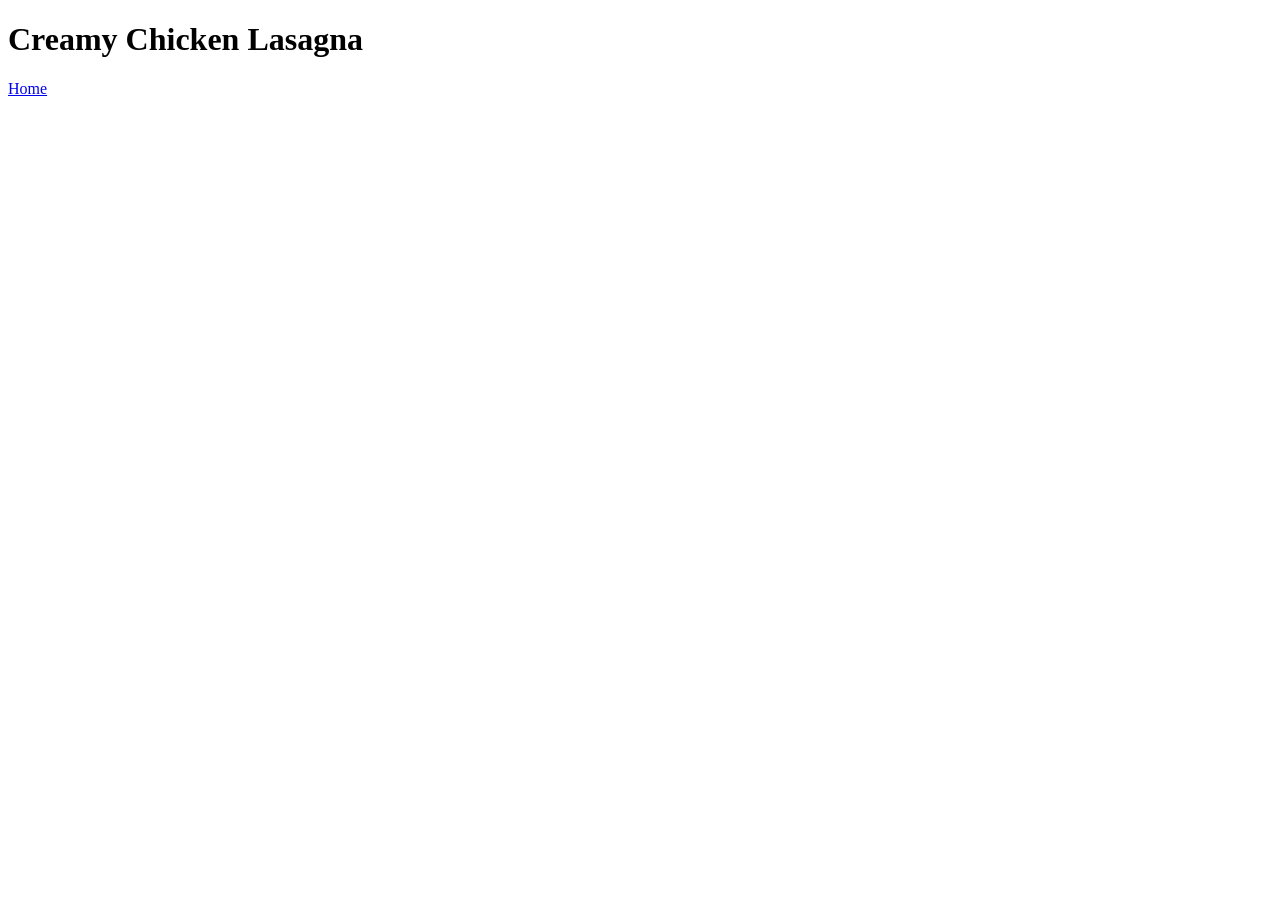
==== recipes/lasagna.html @ 3e8e2191 "step 1 & step 2 complited" ====
<!DOCTYPE html>
<html lang="en">
<head>
    <meta charset="UTF-8">
    <meta name="viewport" content="width=device-width, initial-scale=1.0">
    <title>Odin Recepies - Lasagna</title>
</head>
<body>
    <h1>Creamy Chicken Lasagna</h1>
    <a href="../index.html">Home</a>
</body>
</html>
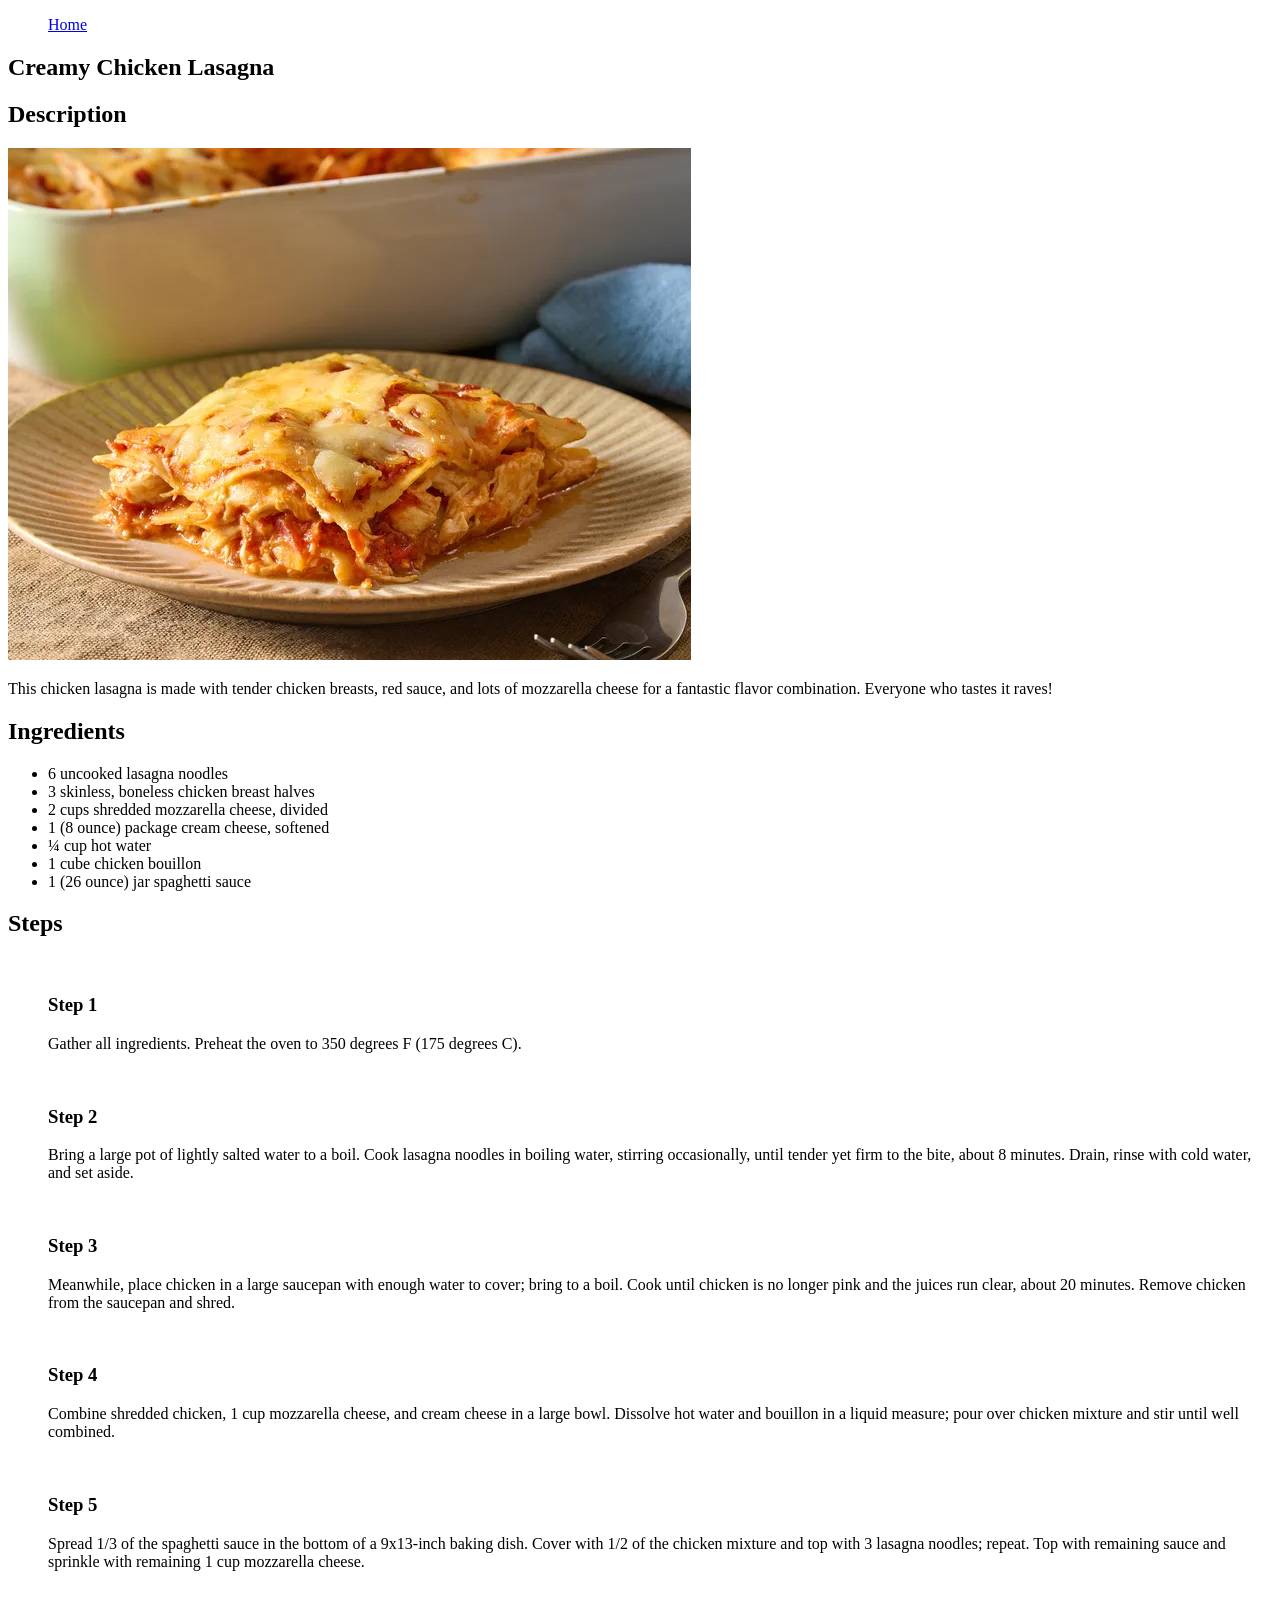
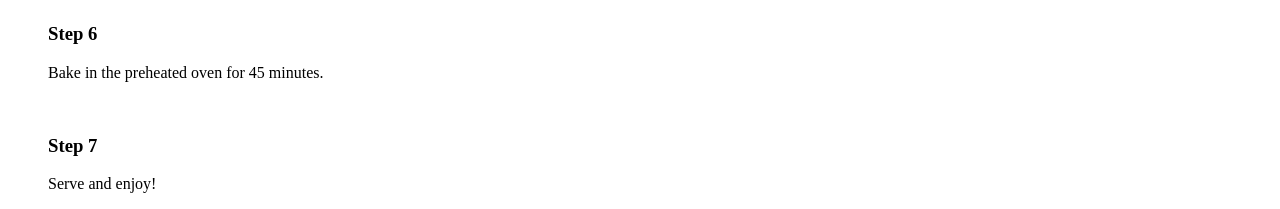
==== commit e1dd7f9d: "html structure for lasagna page is done" ====
--- a/recipes/lasagna.html
+++ b/recipes/lasagna.html
@@ -1,12 +1,55 @@
 <!DOCTYPE html>
 <html lang="en">
+
 <head>
     <meta charset="UTF-8">
     <meta name="viewport" content="width=device-width, initial-scale=1.0">
     <title>Odin Recepies - Lasagna</title>
 </head>
+
 <body>
-    <h1>Creamy Chicken Lasagna</h1>
-    <a href="../index.html">Home</a>
+    <nav>
+        <ol>
+            <a href="../index.html">Home</a>
+        </ol>
+    </nav>
+
+    <section class="container">
+        <h1>Creamy Chicken Lasagna</h1>
+        <div class="description">
+            <h2>Description</h2>
+            <img src="../images/creamy-chicken-lasagna.webp" alt="Finished lasagna image">
+            <p>This chicken lasagna is made with tender chicken breasts, red sauce, and lots of mozzarella cheese for a
+                fantastic flavor combination. Everyone who tastes it raves!</p>
+        </div>
+    </section>
+
+    <section class="ingredients">
+        <h2>Ingredients</h2>
+        <ul>
+            <li>6 uncooked lasagna noodles</li>
+            <li>3 skinless, boneless chicken breast halves</li>
+            <li>2 cups shredded mozzarella cheese, divided</li>
+            <li>1 (8 ounce) package cream cheese, softened</li>
+            <li>¼ cup hot water</li>
+            <li>1 cube chicken bouillon</li>
+            <li>1 (26 ounce) jar spaghetti sauce</li>
+        </ul>
+    </section>
+
+
+    <section class="steps">
+        <h2>Steps</h2>
+        <ol>
+            <br><h3>Step 1</h3> <p>Gather all ingredients. Preheat the oven to 350 degrees F (175 degrees C).</p></li>
+            <br><h3>Step 2</h3> <p>Bring a large pot of lightly salted water to a boil. Cook lasagna noodles in boiling water, stirring occasionally, until tender yet firm to the bite, about 8 minutes. Drain, rinse with cold water, and set aside.</p></li>
+            <br><h3>Step 3</h3> <p>Meanwhile, place chicken in a large saucepan with enough water to cover; bring to a boil. Cook until chicken is no longer pink and the juices run clear, about 20 minutes. Remove chicken from the saucepan and shred.</p></li>
+            <br><h3>Step 4</h3> <p>Combine shredded chicken, 1 cup mozzarella cheese, and cream cheese in a large bowl. Dissolve hot water and bouillon in a liquid measure; pour over chicken mixture and stir until well combined.</p></li>
+            <br><h3>Step 5</h3> <p>Spread 1/3 of the spaghetti sauce in the bottom of a 9x13-inch baking dish. Cover with 1/2 of the chicken mixture and top with 3 lasagna noodles; repeat. Top with remaining sauce and sprinkle with remaining 1 cup mozzarella cheese.</p></li>
+            <br><h3>Step 6</h3> <p>Bake in the preheated oven for 45 minutes.</p></li>
+            <br><h3>Step 7</h3> <p>Serve and enjoy!</p></li>
+        </ol>
+    </section>
 </body>
+
 </html>
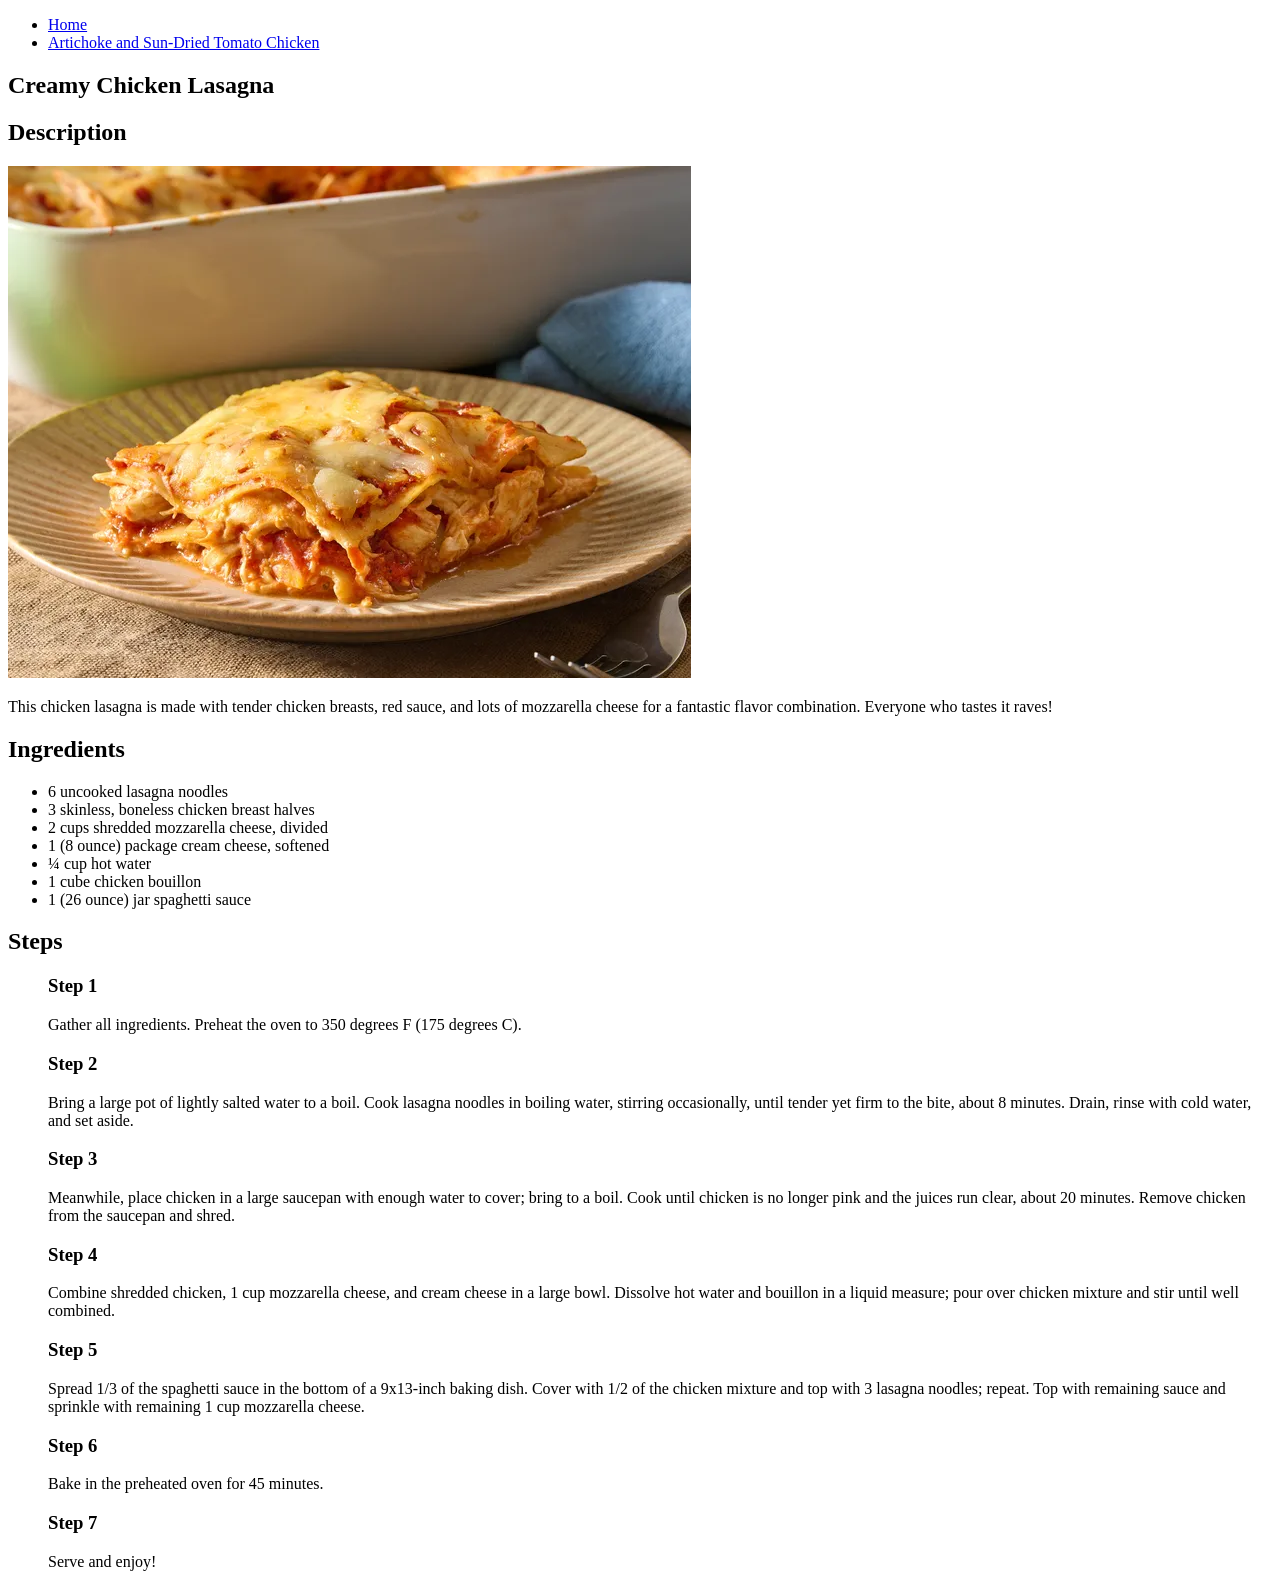
==== commit 9aa11199: "created a new page and corrected some errors" ====
--- a/recipes/lasagna.html
+++ b/recipes/lasagna.html
@@ -4,14 +4,15 @@
 <head>
     <meta charset="UTF-8">
     <meta name="viewport" content="width=device-width, initial-scale=1.0">
-    <title>Odin Recepies - Lasagna</title>
+    <title>Creamy Chicken Lasagna</title>
 </head>
 
 <body>
     <nav>
-        <ol>
-            <a href="../index.html">Home</a>
-        </ol>
+        <ul>
+            <li><a href="../index.html">Home</a></li>
+            <li><a href="./tomato_chicken.html">Artichoke and Sun-Dried Tomato Chicken</a></li>
+        </ul>
     </nav>
 
     <section class="container">
@@ -37,17 +38,43 @@
         </ul>
     </section>
 
-
     <section class="steps">
         <h2>Steps</h2>
         <ol>
-            <br><h3>Step 1</h3> <p>Gather all ingredients. Preheat the oven to 350 degrees F (175 degrees C).</p></li>
-            <br><h3>Step 2</h3> <p>Bring a large pot of lightly salted water to a boil. Cook lasagna noodles in boiling water, stirring occasionally, until tender yet firm to the bite, about 8 minutes. Drain, rinse with cold water, and set aside.</p></li>
-            <br><h3>Step 3</h3> <p>Meanwhile, place chicken in a large saucepan with enough water to cover; bring to a boil. Cook until chicken is no longer pink and the juices run clear, about 20 minutes. Remove chicken from the saucepan and shred.</p></li>
-            <br><h3>Step 4</h3> <p>Combine shredded chicken, 1 cup mozzarella cheese, and cream cheese in a large bowl. Dissolve hot water and bouillon in a liquid measure; pour over chicken mixture and stir until well combined.</p></li>
-            <br><h3>Step 5</h3> <p>Spread 1/3 of the spaghetti sauce in the bottom of a 9x13-inch baking dish. Cover with 1/2 of the chicken mixture and top with 3 lasagna noodles; repeat. Top with remaining sauce and sprinkle with remaining 1 cup mozzarella cheese.</p></li>
-            <br><h3>Step 6</h3> <p>Bake in the preheated oven for 45 minutes.</p></li>
-            <br><h3>Step 7</h3> <p>Serve and enjoy!</p></li>
+            <h3>Step 1</h3>
+            <p>Gather all ingredients. Preheat the oven to 350 degrees F (175 degrees C).</p>
+            </li>
+
+            <h3>Step 2</h3>
+            <p>Bring a large pot of lightly salted water to a boil. Cook lasagna noodles in boiling water, stirring
+                occasionally, until tender yet firm to the bite, about 8 minutes. Drain, rinse with cold water, and set
+                aside.</p>
+            </li>
+
+            <h3>Step 3</h3>
+            <p>Meanwhile, place chicken in a large saucepan with enough water to cover; bring to a boil. Cook until
+                chicken is no longer pink and the juices run clear, about 20 minutes. Remove chicken from the saucepan
+                and shred.</p>
+            </li>
+
+            <h3>Step 4</h3>
+            <p>Combine shredded chicken, 1 cup mozzarella cheese, and cream cheese in a large bowl. Dissolve hot water
+                and bouillon in a liquid measure; pour over chicken mixture and stir until well combined.</p>
+            </li>
+
+            <h3>Step 5</h3>
+            <p>Spread 1/3 of the spaghetti sauce in the bottom of a 9x13-inch baking dish. Cover with 1/2 of the chicken
+                mixture and top with 3 lasagna noodles; repeat. Top with remaining sauce and sprinkle with remaining 1
+                cup mozzarella cheese.</p>
+            </li>
+
+            <h3>Step 6</h3>
+            <p>Bake in the preheated oven for 45 minutes.</p>
+            </li>
+
+            <h3>Step 7</h3>
+            <p>Serve and enjoy!</p>
+            </li>
         </ol>
     </section>
 </body>
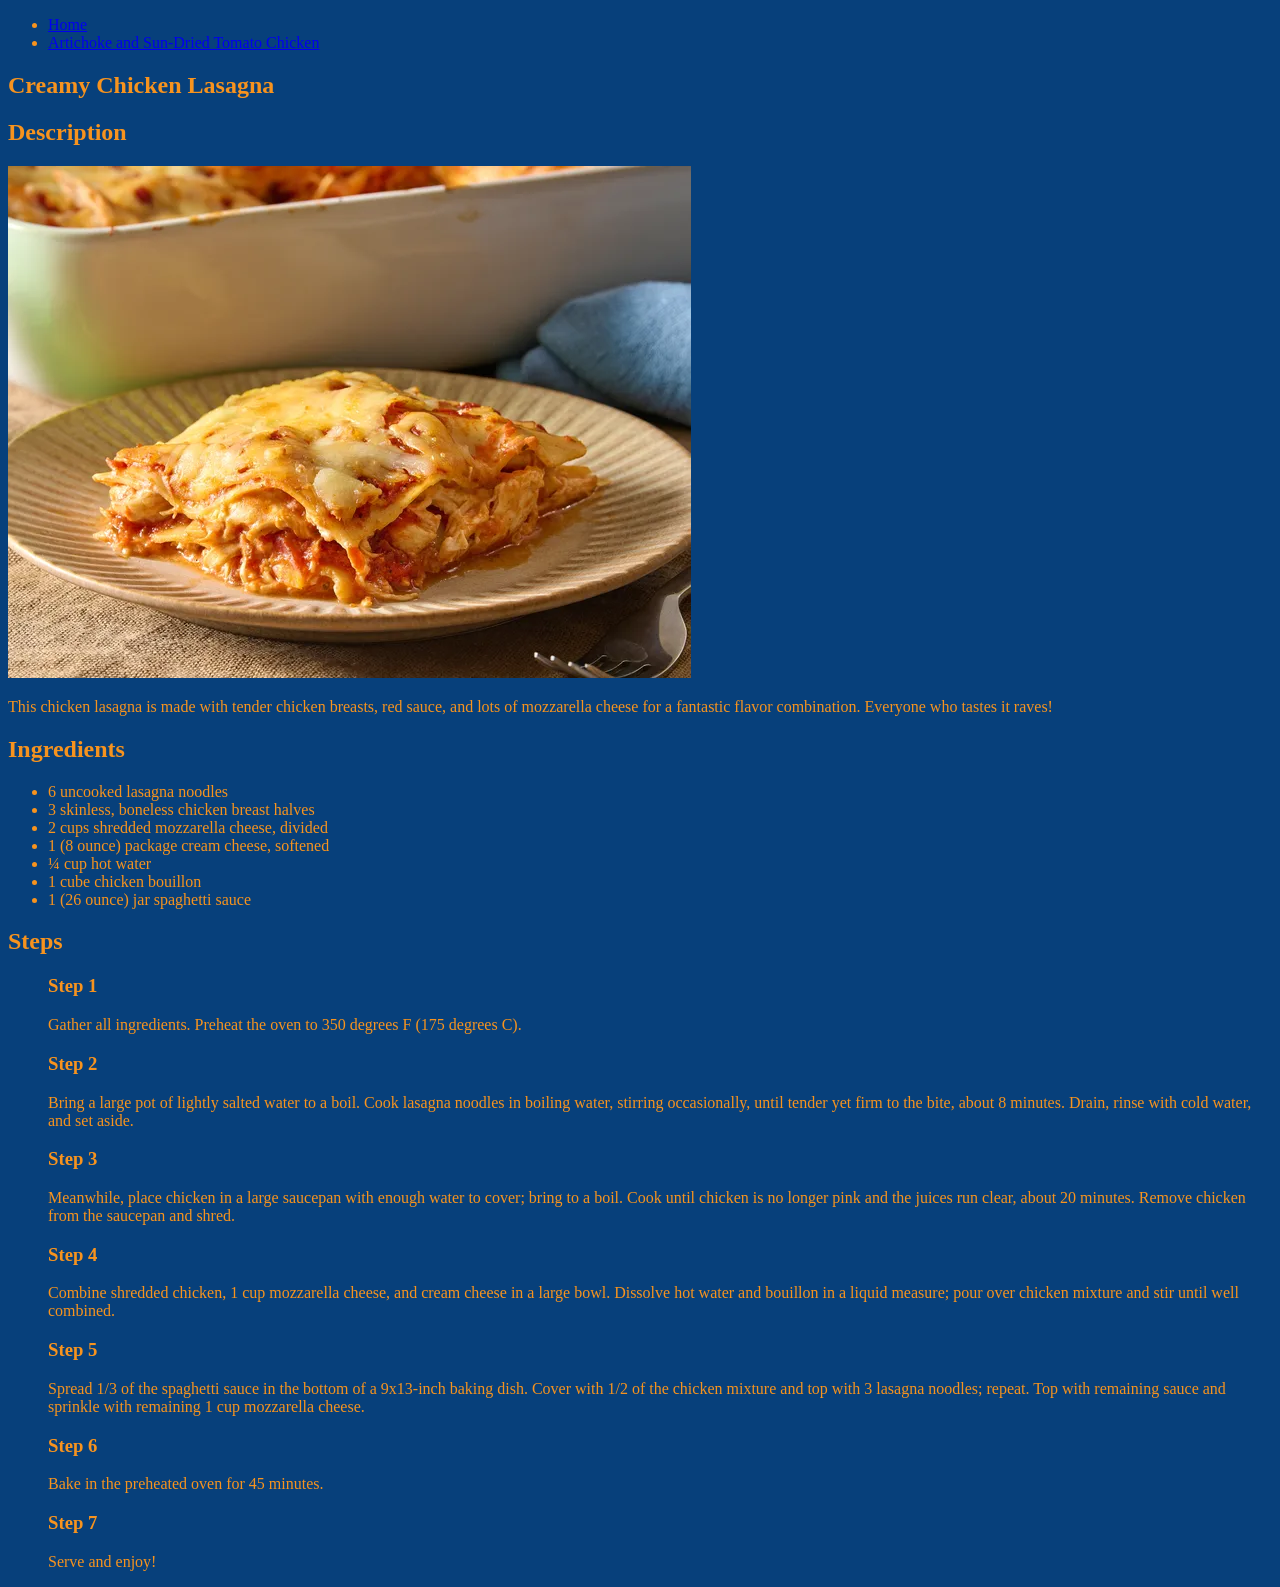
==== commit 80c7998f: "added the link to the css file" ====
--- a/recipes/lasagna.html
+++ b/recipes/lasagna.html
@@ -5,6 +5,17 @@
     <meta charset="UTF-8">
     <meta name="viewport" content="width=device-width, initial-scale=1.0">
     <title>Creamy Chicken Lasagna</title>
+    <link rel="stylesheet" href="../css/style.css">
+    <link rel="preconnect" href="https://fonts.googleapis.com">
+    <link rel="preconnect" href="https://fonts.gstatic.com" crossorigin>
+    <link
+        href="https://fonts.googleapis.com/css2?family=Playfair:ital,opsz,wght@0,5..1200,300..900;1,5..1200,300..900&display=swap"
+        rel="stylesheet">
+    <link rel="preconnect" href="https://fonts.googleapis.com">
+    <link rel="preconnect" href="https://fonts.gstatic.com" crossorigin>
+    <link href="https://fonts.googleapis.com/css2?family=Roboto:ital,wght@0,100..900;1,100..900&display=swap"
+        rel="stylesheet">
+
 </head>
 
 <body>
--- a/css/style.css
+++ b/css/style.css
@@ -0,0 +1,15 @@
+:root{
+    /* --- Colors --- */
+    --blue: #07407b; /* 60% */
+    --orange: #f7931e; /* 30% */
+    --white: #fafafa; /* 10% */
+
+    /* --- Fonts --- */
+    --roboto: "Roboto";
+    --playfair: "Playfair";
+}
+
+body{
+    background-color: var(--blue);
+    color: var(--orange);
+}
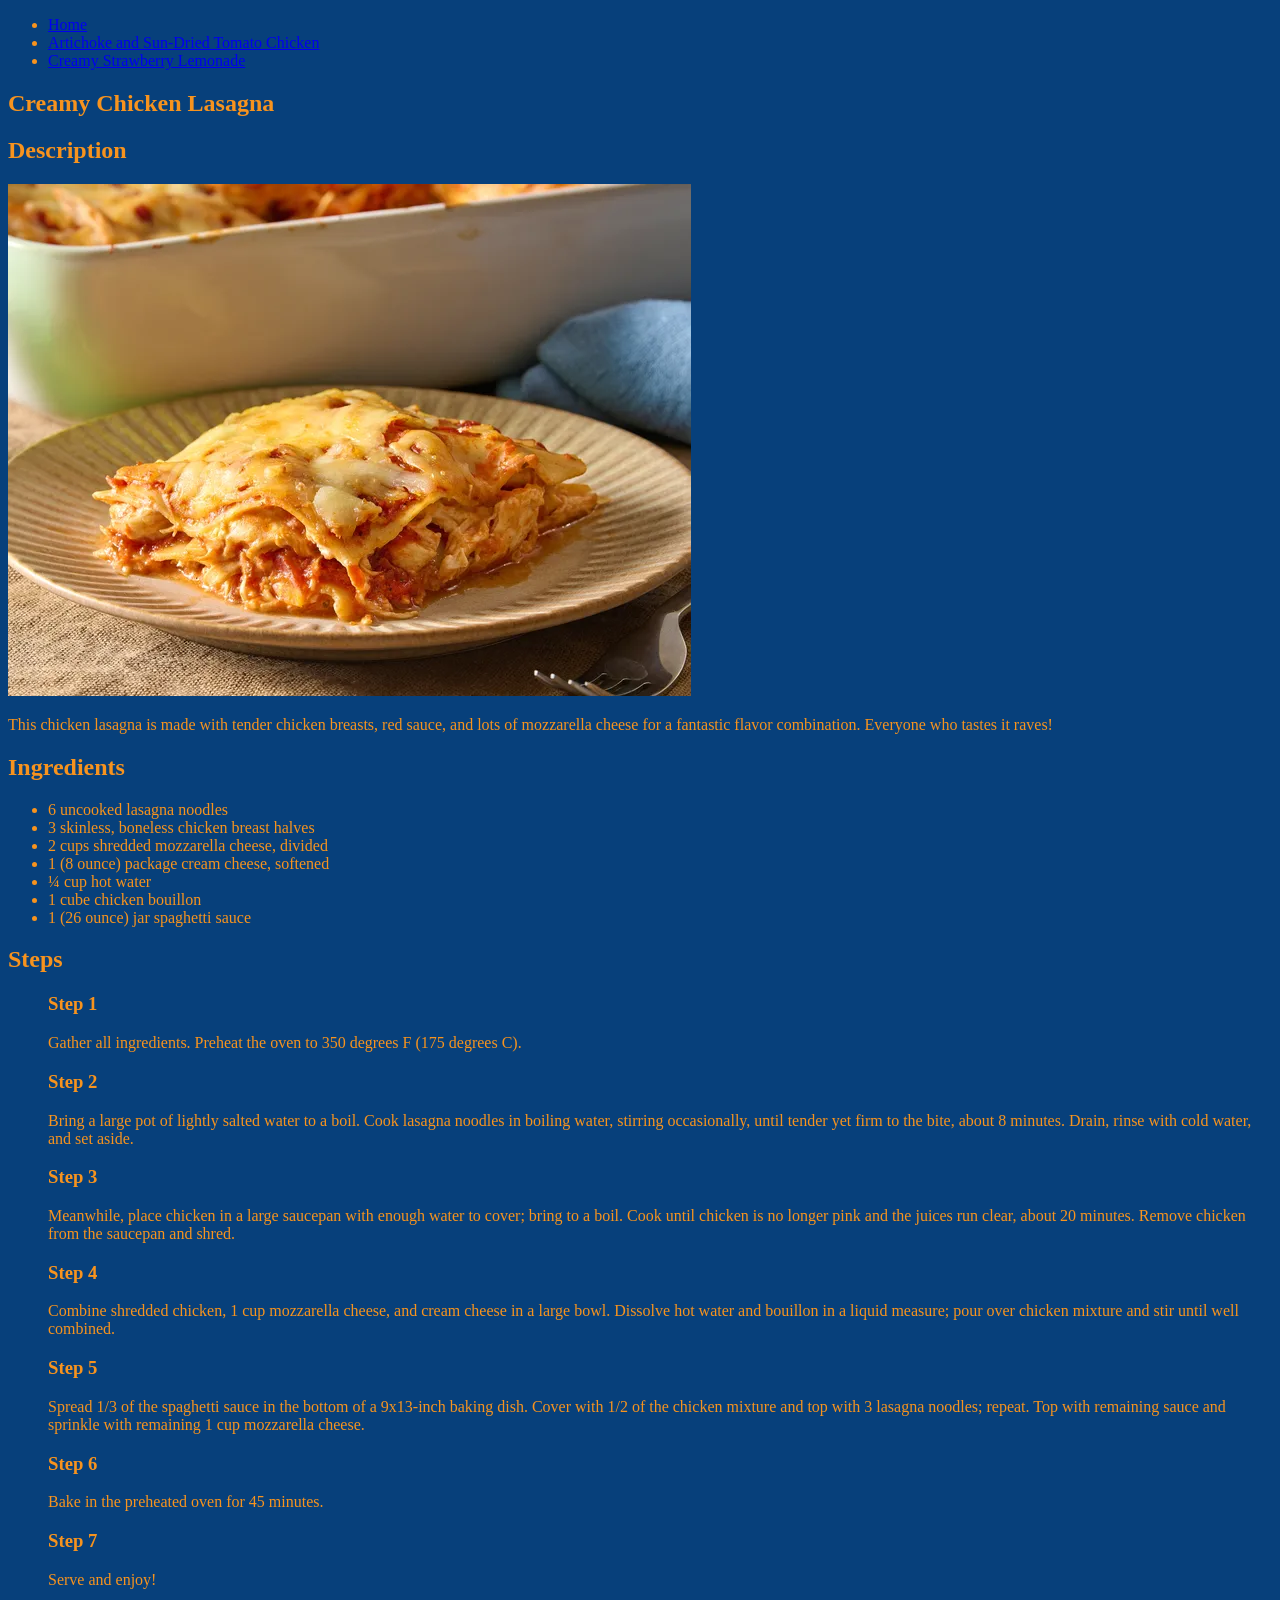
==== commit 59fa0404: "added external links" ====
--- a/recipes/lasagna.html
+++ b/recipes/lasagna.html
@@ -23,6 +23,7 @@
         <ul>
             <li><a href="../index.html">Home</a></li>
             <li><a href="./tomato_chicken.html">Artichoke and Sun-Dried Tomato Chicken</a></li>
+            <li><a href="./strawberry_lemonade.html">Creamy Strawberry Lemonade</a></li>
         </ul>
     </nav>
 
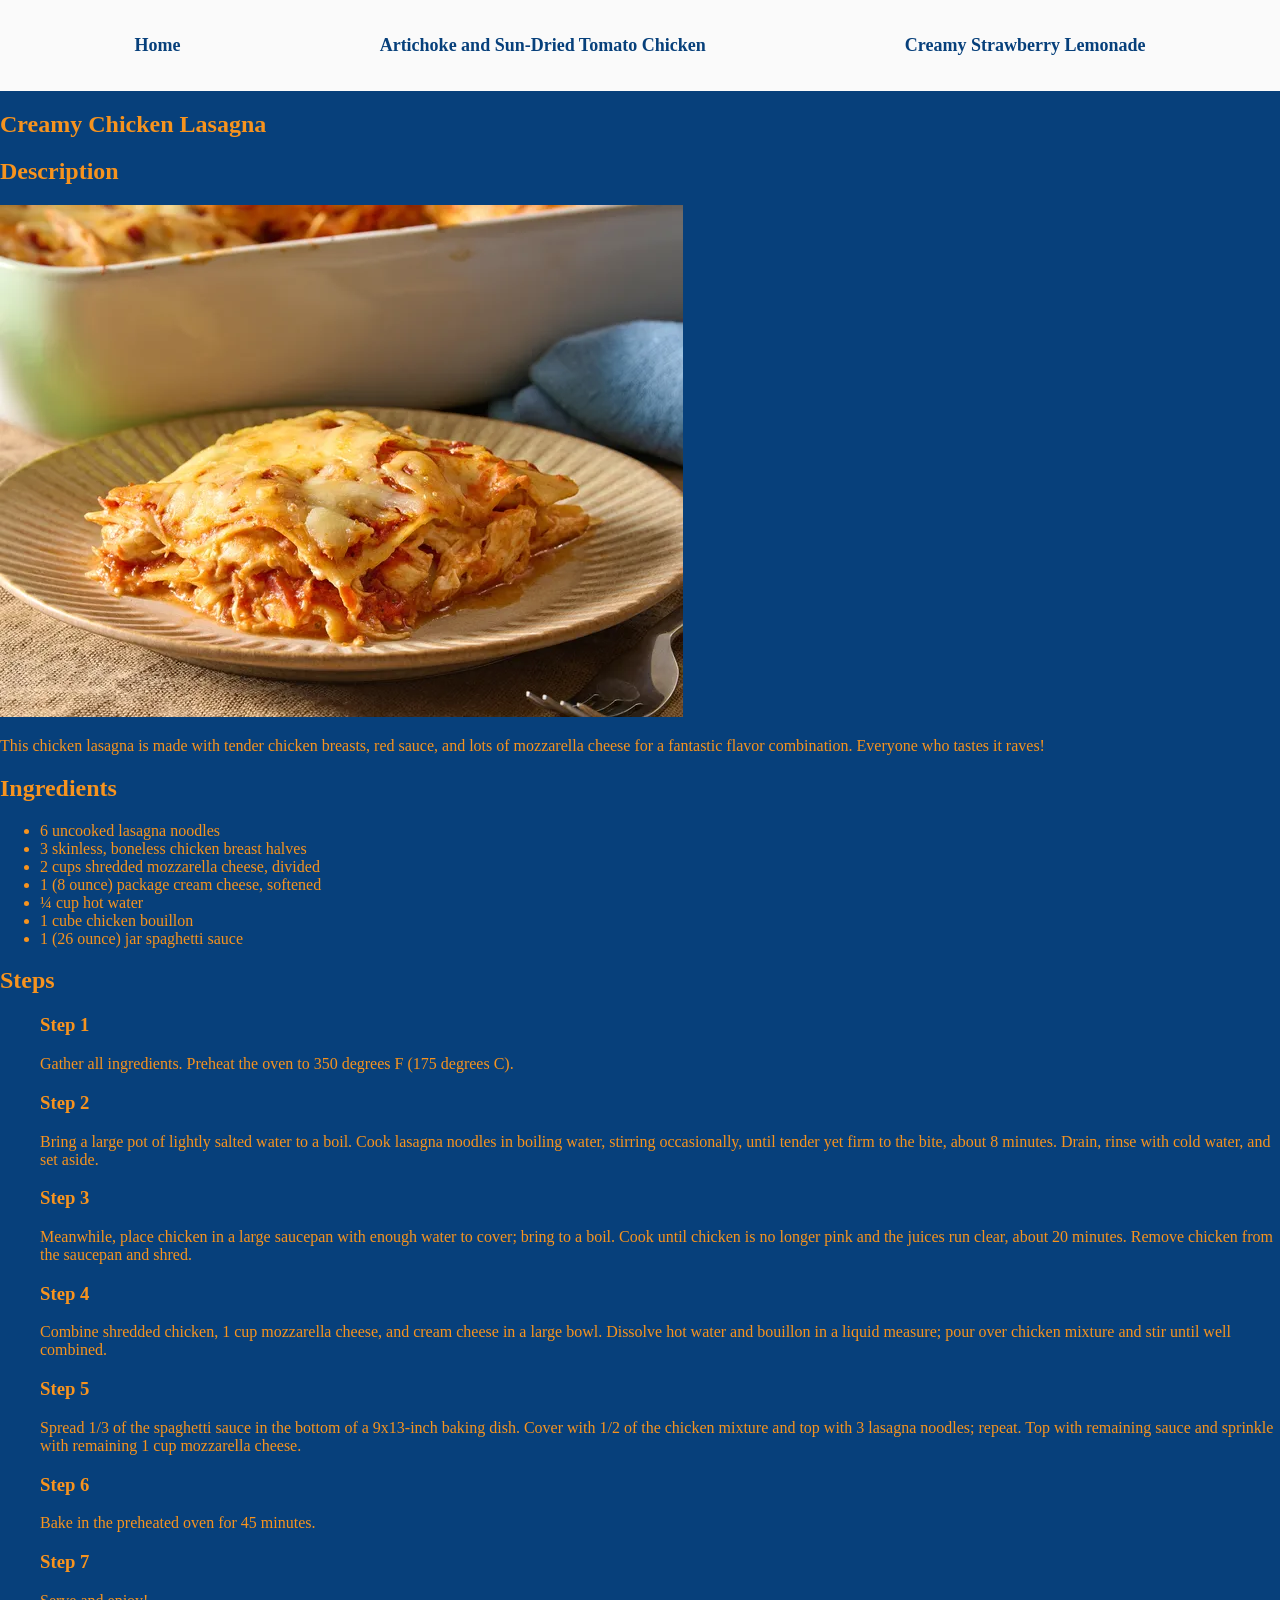
==== commit 322a0452: "navbar done" ====
--- a/recipes/lasagna.html
+++ b/recipes/lasagna.html
@@ -19,11 +19,11 @@
 </head>
 
 <body>
-    <nav>
+    <nav class="navbar">
         <ul>
-            <li><a href="../index.html">Home</a></li>
-            <li><a href="./tomato_chicken.html">Artichoke and Sun-Dried Tomato Chicken</a></li>
-            <li><a href="./strawberry_lemonade.html">Creamy Strawberry Lemonade</a></li>
+            <li class="nav-item"><a href="../index.html">Home</a></li>
+            <li class="nav-item"><a href="./tomato_chicken.html">Artichoke and Sun-Dried Tomato Chicken</a></li>
+            <li class="nav-item"><a href="./strawberry_lemonade.html">Creamy Strawberry Lemonade</a></li>
         </ul>
     </nav>
 
--- a/css/style.css
+++ b/css/style.css
@@ -12,4 +12,32 @@
 body{
     background-color: var(--blue);
     color: var(--orange);
+    margin: 0;
+    padding: 0;
+}
+
+.navbar ul{
+    display: flex;
+    flex-direction: row;
+    align-items: center;
+    justify-content: space-around;
+    font-family: var(--roboto);
+    font-weight: 600;
+    font-size: 18px;
+    background-color: var(--white);
+    margin: 0;
+    padding: 35px;
+}
+
+.nav-item{
+    list-style-type: none;
+}
+
+.nav-item a{
+    color: var(--blue);
+    text-decoration: none;
+}
+
+.nav-item a:hover{
+    text-decoration: underline;
 }
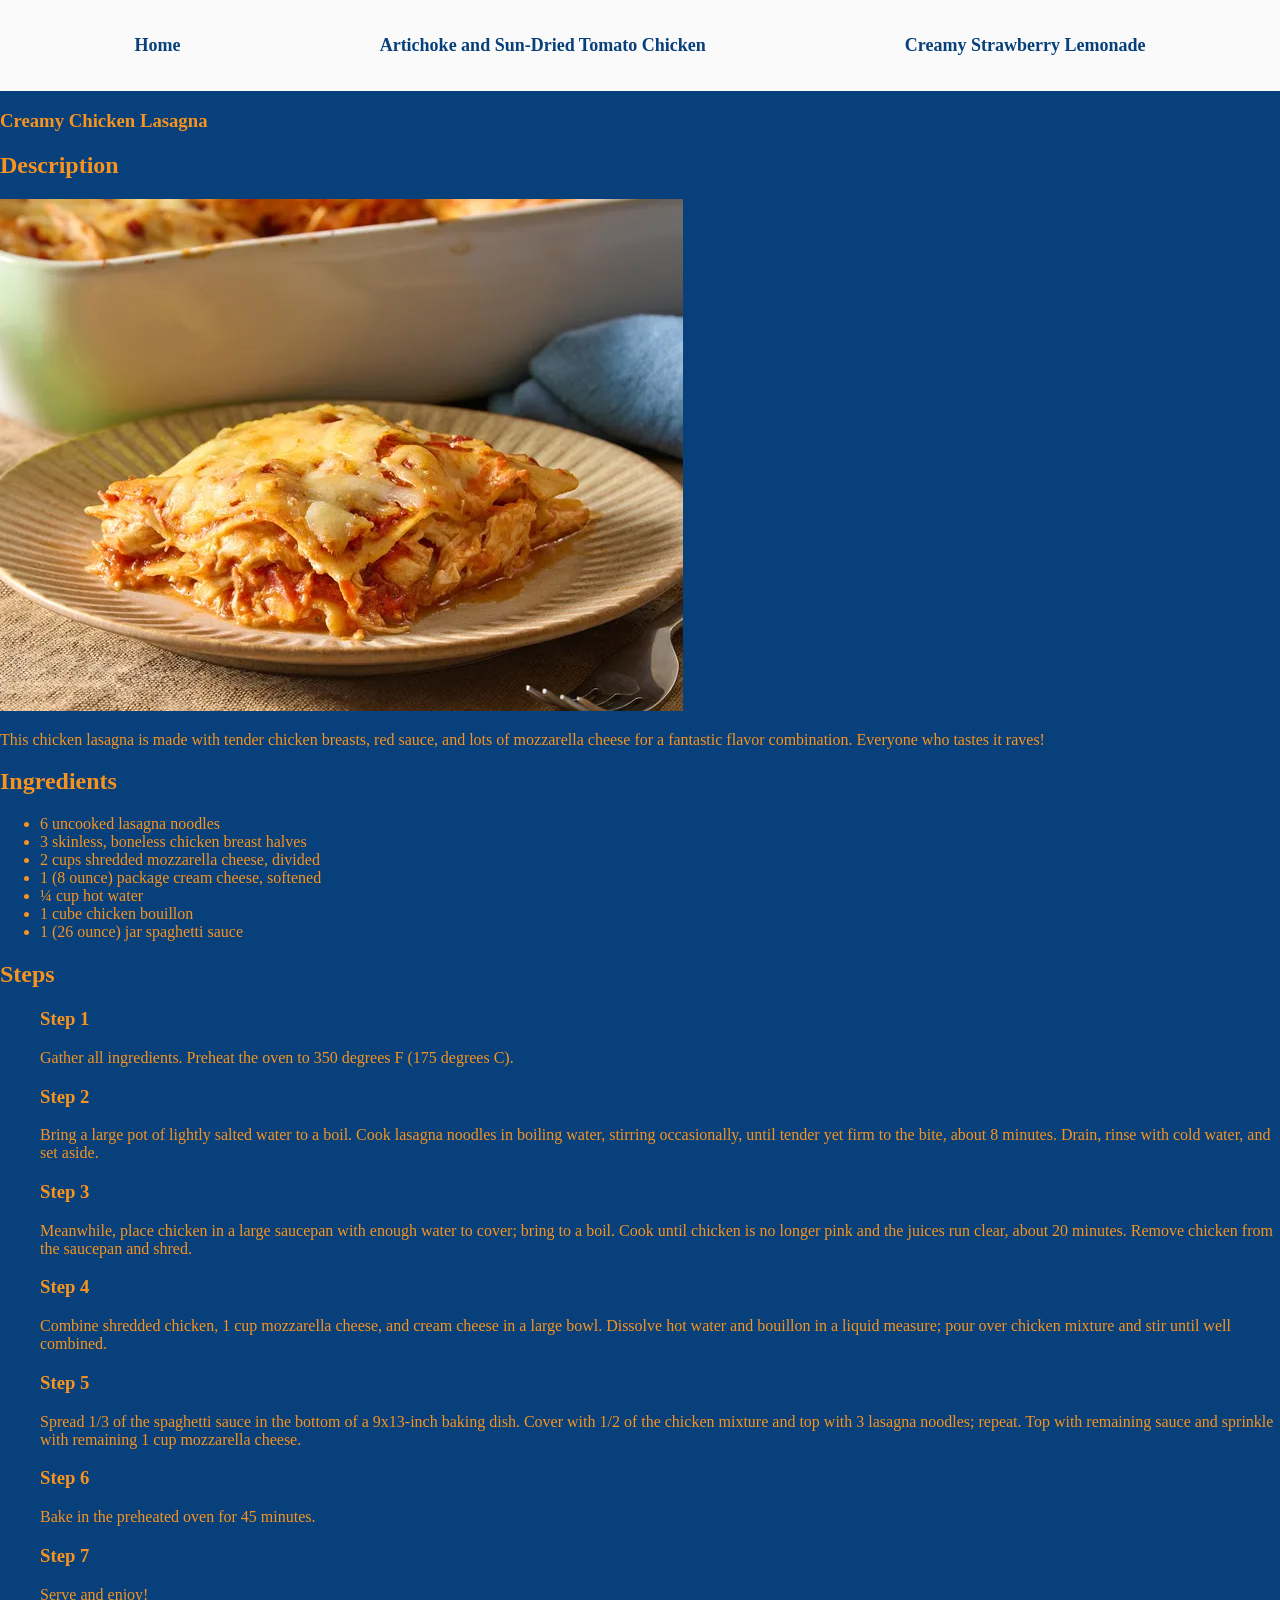
==== commit 24b81546: "corrected html structure" ====
--- a/recipes/lasagna.html
+++ b/recipes/lasagna.html
@@ -28,66 +28,74 @@
     </nav>
 
     <section class="container">
-        <h1>Creamy Chicken Lasagna</h1>
-        <div class="description">
-            <h2>Description</h2>
-            <img src="../images/creamy-chicken-lasagna.webp" alt="Finished lasagna image">
-            <p>This chicken lasagna is made with tender chicken breasts, red sauce, and lots of mozzarella cheese for a
-                fantastic flavor combination. Everyone who tastes it raves!</p>
-        </div>
-    </section>
+        <section class="header">
+            <h1>Creamy Chicken Lasagna</h1>
+            <div class="description">
+                <h2>Description</h2>
+                <img src="../images/creamy-chicken-lasagna.webp" alt="Finished lasagna image">
+                <p>This chicken lasagna is made with tender chicken breasts, red sauce, and lots of mozzarella cheese
+                    for a
+                    fantastic flavor combination. Everyone who tastes it raves!</p>
+            </div>
+        </section>
 
-    <section class="ingredients">
-        <h2>Ingredients</h2>
-        <ul>
-            <li>6 uncooked lasagna noodles</li>
-            <li>3 skinless, boneless chicken breast halves</li>
-            <li>2 cups shredded mozzarella cheese, divided</li>
-            <li>1 (8 ounce) package cream cheese, softened</li>
-            <li>¼ cup hot water</li>
-            <li>1 cube chicken bouillon</li>
-            <li>1 (26 ounce) jar spaghetti sauce</li>
-        </ul>
-    </section>
+        <section class="ingredients">
+            <h2>Ingredients</h2>
+            <ul>
+                <li>6 uncooked lasagna noodles</li>
+                <li>3 skinless, boneless chicken breast halves</li>
+                <li>2 cups shredded mozzarella cheese, divided</li>
+                <li>1 (8 ounce) package cream cheese, softened</li>
+                <li>¼ cup hot water</li>
+                <li>1 cube chicken bouillon</li>
+                <li>1 (26 ounce) jar spaghetti sauce</li>
+            </ul>
+        </section>
 
-    <section class="steps">
-        <h2>Steps</h2>
-        <ol>
-            <h3>Step 1</h3>
-            <p>Gather all ingredients. Preheat the oven to 350 degrees F (175 degrees C).</p>
-            </li>
+        <section class="steps">
+            <h2>Steps</h2>
+            <ol>
+                <h3>Step 1</h3>
+                <p>Gather all ingredients. Preheat the oven to 350 degrees F (175 degrees C).</p>
+                </li>
 
-            <h3>Step 2</h3>
-            <p>Bring a large pot of lightly salted water to a boil. Cook lasagna noodles in boiling water, stirring
-                occasionally, until tender yet firm to the bite, about 8 minutes. Drain, rinse with cold water, and set
-                aside.</p>
-            </li>
+                <h3>Step 2</h3>
+                <p>Bring a large pot of lightly salted water to a boil. Cook lasagna noodles in boiling water, stirring
+                    occasionally, until tender yet firm to the bite, about 8 minutes. Drain, rinse with cold water, and
+                    set
+                    aside.</p>
+                </li>
 
-            <h3>Step 3</h3>
-            <p>Meanwhile, place chicken in a large saucepan with enough water to cover; bring to a boil. Cook until
-                chicken is no longer pink and the juices run clear, about 20 minutes. Remove chicken from the saucepan
-                and shred.</p>
-            </li>
+                <h3>Step 3</h3>
+                <p>Meanwhile, place chicken in a large saucepan with enough water to cover; bring to a boil. Cook until
+                    chicken is no longer pink and the juices run clear, about 20 minutes. Remove chicken from the
+                    saucepan
+                    and shred.</p>
+                </li>
 
-            <h3>Step 4</h3>
-            <p>Combine shredded chicken, 1 cup mozzarella cheese, and cream cheese in a large bowl. Dissolve hot water
-                and bouillon in a liquid measure; pour over chicken mixture and stir until well combined.</p>
-            </li>
+                <h3>Step 4</h3>
+                <p>Combine shredded chicken, 1 cup mozzarella cheese, and cream cheese in a large bowl. Dissolve hot
+                    water
+                    and bouillon in a liquid measure; pour over chicken mixture and stir until well combined.</p>
+                </li>
 
-            <h3>Step 5</h3>
-            <p>Spread 1/3 of the spaghetti sauce in the bottom of a 9x13-inch baking dish. Cover with 1/2 of the chicken
-                mixture and top with 3 lasagna noodles; repeat. Top with remaining sauce and sprinkle with remaining 1
-                cup mozzarella cheese.</p>
-            </li>
+                <h3>Step 5</h3>
+                <p>Spread 1/3 of the spaghetti sauce in the bottom of a 9x13-inch baking dish. Cover with 1/2 of the
+                    chicken
+                    mixture and top with 3 lasagna noodles; repeat. Top with remaining sauce and sprinkle with remaining
+                    1
+                    cup mozzarella cheese.</p>
+                </li>
 
-            <h3>Step 6</h3>
-            <p>Bake in the preheated oven for 45 minutes.</p>
-            </li>
+                <h3>Step 6</h3>
+                <p>Bake in the preheated oven for 45 minutes.</p>
+                </li>
 
-            <h3>Step 7</h3>
-            <p>Serve and enjoy!</p>
-            </li>
-        </ol>
+                <h3>Step 7</h3>
+                <p>Serve and enjoy!</p>
+                </li>
+            </ol>
+        </section>
     </section>
 </body>
 
